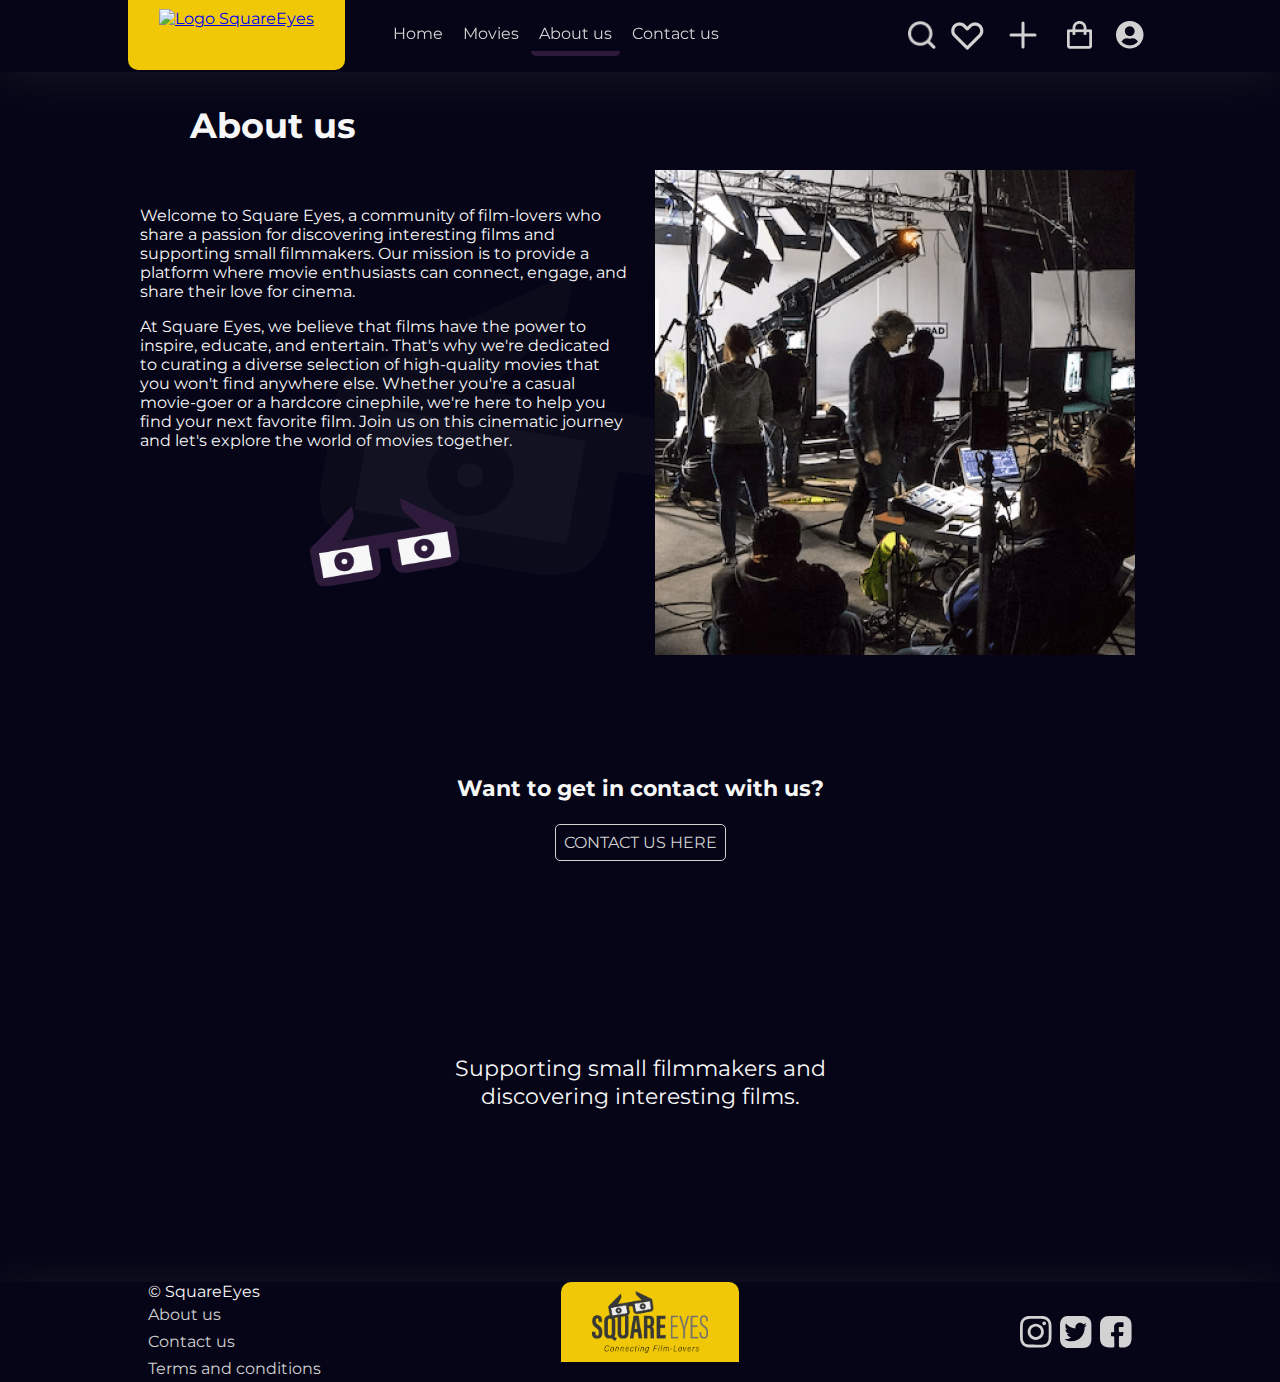
==== about_us.html @ 7ef7fc24 "added files" ====
<!DOCTYPE html>
<html lang="en">
  <head>
    <meta charset="UTF-8" />
    <meta http-equiv="X-UA-Compatible" content="IE=edge" />
    <meta name="viewport" content="width=device-width, initial-scale=1.0" />
    <meta
      name="describtion"
      content="About us page. Learn about who we are and what we stand."
    />
    <link rel="stylesheet" href="unicode.css" />
    <link rel="stylesheet" href="css_code/about_us.css" />
    <link
      href="https://fonts.googleapis.com/css2?family=Abril+Fatface&family=Montserrat:wght@400;800&display=swap"
      rel="stylesheet"
    />
    <script type="module" defer src="js/index.js"></script>
    <title>SquareEyes | About us</title>
  </head>

  <body>
    <header>
      <a href="index.html"
        ><img
          class="logo_header"
          src="Images/SquareEyes_Logo_org.png"
          alt="Logo SquareEyes"
      /></a>
      <div class="header_left">
        <input type="checkbox" name="menu_checkbox" id="menu_checkbox" />
        <label
          for="menu_checkbox"
          class="hamburger_icon"
          aria-label="Navigation menu"
        ></label>
        <nav class="nav_left">
          <ul>
            <li><a href="index.html">Home</a></li>
            <li><a href="movie-pages/all-movies.html">Movies</a></li>
            <li><a href="your_list.html">Your list</a></li>
            <li><a href="your_fav.html">Favorites</a></li>
            <li><a href="about_us.html" class="active_page">About us</a></li>
            <li><a href="contact_us.html">Contact us</a></li>
          </ul>
        </nav>
      </div>
      <div class="header_right">
        <nav class="nav_right">
          <input
            id="menu_search_icon"
            type="search"
            placeholder="Search"
            class="search"
            aria-labelledby="search_bar"
          />
          <label for="menu_search_icon" class="icon_search"
            ><span id="search_bar" class="gone_text">Search bar</span></label
          >
          <a href="your_fav.html" aria-label="Go to your favorites page">
            <figure class="icon_favorites_nav"></figure>
          </a>
          <a href="your_list.html" aria-label="Go to your list page">
            <figure class="icon_your_list_nav"></figure>
          </a>
          <a
            href="checkout.html"
            aria-label="Go to shopping bag"
            class="iconShopContainer"
          >
            <figure class="icon_shopping_bag_nav"></figure>
            <span id="shopBagCountContainer"></span>
          </a>
          <a href="your_page.html" aria-label="Go to your profile">
            <figure class="icon_profile_nav"></figure>
          </a>
        </nav>
      </div>
      <div class="search_bar_area" id="search_bar_area">
        <input
          type="search"
          id="dropdown_menu"
          name="dropdown_menu"
          placeholder="Search"
          class="search_dropdown"
        />
        <label for="dropdown_menu" aria-label="Dropdown search menu"></label>
      </div>
    </header>
    <main class="content_wrap main_h">
      <section class="about_us_section">
        <h1>About us</h1>
        <div class="about_us_flex">
          <div class="about_us_text">
            <p>
              Welcome to Square Eyes, a community of film-lovers who share a
              passion for discovering interesting films and supporting small
              filmmakers. Our mission is to provide a platform where movie
              enthusiasts can connect, engage, and share their love for cinema.
            </p>
            <p>
              At Square Eyes, we believe that films have the power to inspire,
              educate, and entertain. That's why we're dedicated to curating a
              diverse selection of high-quality movies that you won't find
              anywhere else. Whether you're a casual movie-goer or a hardcore
              cinephile, we're here to help you find your next favorite film.
              Join us on this cinematic journey and let's explore the world of
              movies together.
            </p>
            <figure class="squareeyes_logo_glasses"></figure>
          </div>
          <div class="about_us_pic">
            <figure class="movie_set"></figure>
          </div>
        </div>
        <div class="contact_us_here">
          <h2>Want to get in contact with us?</h2>
          <a href="/contact_us.html">Contact us here</a>
        </div>
        <div class="supportfilm">
          <p>Supporting small filmmakers and discovering interesting films.</p>
        </div>
      </section>
    </main>
    <footer>
      <div class="footerbar">
        <div class="footernav">
          <span> &copy; SquareEyes </span>
          <a href="about_us.html">About us</a>
          <a href="contact_us.html">Contact us</a>
          <a href="#">Terms and conditions</a>
        </div>
        <div class="footerlogo">
          <a href="index.html"
            ><img
              class="logo_footer"
              src="images/SquareEyes_Logo_org.png"
              alt="Squareeyes logo"
          /></a>
        </div>
        <div class="footersocialmedia">
          <a href="#" class="instagram" aria-label="Instagram"></a>
          <a href="#" class="twitter" aria-label="Twitter"></a>
          <a href="#" class="facebook" aria-label="Facebook"></a>
        </div>
      </div>
    </footer>
    <script src="/js/uni.js"></script>
  </body>
</html>
---- unicode.css ----
/*
Content

*/

@import url("css_code/_header.css");/*  Header code, search bar etc */
@import url("/css_code/_icons_buttons.css"); 
@import url("/about_us.html");
@import url("/checkout.html");
@import url("/checkout_sucsess.html");
@import url("/contact_us.html");
@import url("/your_fav.html");
@import url("/your_list.html");
@import url("/your_page.html");
@import url("/your_profile.html");

* {
  font-size: 16px;
  font-family: "montserrat", Verdana, Geneva, Tahoma, sans-serif;
  box-sizing: border-box;
}
html {
    scroll-behavior: smooth;
    font-size: 16px;
    position: relative;
  }
  
  header, body , footer{
    font-family: "montserrat", Verdana, Geneva, Tahoma, sans-serif;
    background-color: #050517;
    color: var(--white);
    margin: 0px auto;
  }
  main { 
    padding-top: 80px;
  }
  .footerbar {
    margin-top: 5rem;
  }

  input,
  label,
  textarea {
    font-family: 'montserrat', Verdana, Geneva, Tahoma, sans-serif;
  }
  input:focus, label:focus, text:focus {
    outline: none;
  }

  .content_wrap /* tells the page to center everything */ {
    width: 80%;
    margin: 0px auto;
    max-width: 1500px;
  }
  .main_h {
    min-height: 100vh;
    min-height: 100svh;
}
  .max_width {
    max-width: 1500px;
    margin: 0px auto;
  }
  
  .fullwidthsection {
    width: 100%;
    margin: 0px auto;
  }
  
  .marginbottom30vh {
   margin-bottom: 30vh;
  }

  img {
    max-width: 100%;
    display: block;
  }
  /* font sizes */
  h1 {
    font-size: 1.8rem;
  }
  h2 {
    font-size: 1.1rem;
  }

  /*to add info to some icons */
  .gone_text {
    display: none;
  }
  .hidden_text {
    visibility: hidden;
  }
  .yellow { /*just yellow */
    color: var(--yellow);
}

  button { /*removes the original button look */
    background-color: transparent;
    border: none;
    box-shadow: none;
    outline: none;
  }
  
  /* /////// Header code //////////*/
  
  header  {
    position: fixed; /*makes the header stay at the top all time*/
    display: flex;
    top: 0px;   
    width: 100%;
    padding: 0% 10% 0% 10%;
    height: auto;
    margin: 0px auto;
    background-color: var(--dark_purple);
    box-shadow: 0px 4px 50px rgba(80, 80, 80, 0.25);/* drop shadow */
    font-family: "Abril Fatface", Impact, Haettenschweiler, 'Arial Narrow Bold', sans-serif ;
    box-sizing: border-box;
    z-index: 999;
  }
  .logo_header, .logo_footer {
    display: block;
    flex: 1;
    background: var(--yellow);
    padding: 9px 31px;
  }
  .logo_header {
    padding: 9px 31px;
    height: 70px;
    left: 0px;
    top: -4px;
    border-radius: 0px 0px 10px 10px;
    margin-top: 0px;
  }
  
  /*  Hamburger menu */
  .header_left {
    display: flex;
    align-self: center;
  }

  .nav_left a, .nav_right a {
    text-decoration: none;
    padding: 8px;
    color: var(--greywhite);
  }
  
  .nav_left {
    flex: 1;
    font-size: 1.2rem; 
  }
  
  .nav_left li, .nav_left a{
    display: inline-flex;
  }
  
  .nav_left a {
    border-radius: 5px;
    box-sizing: border-box;
  }
  .nav_left a:hover {
    background: var(--purple);
    outline: 1px solid var(--purple);
    border-radius: 5px;
  }
  
  .active_page {
    box-sizing: border-box;
    color: var(--white);
    border-bottom: 5px solid var(--purple);
  }
  
  .nav_left li:nth-child(3), .nav_left li:nth-child(4) {
    display: none;
  }
  
  #menu_checkbox, .hamburger_icon {
    display: none;
  }  
  
  /* nav right side */
  
  .nav_right {
    display: flex;
    position: absolute;
    right: 10%;
    top: 5px;
    width: fit-content;
    align-items: center;
    justify-content: end;
    z-index: 5;
  }
  
  .nav_right a {
    position: relative;
    display: flex;
    align-items: center;
    width: fit-content;
    justify-content: center;
  }

  /* icons right nav*/
   .icon_favorites_nav {
    content: url(/icons/icon_heart_nav.png);
  }
  .icon_favorites_nav:hover {
    content: url(/icons/icon_heart_nav_hover.png);
  }

  .icon_your_list_nav {
    content: url(/icons/icon_pluss_nav.svg);
  }
  .icon_your_list_nav:hover {
    content: url(/icons/icon_pluss_nav_hover.png);
  }

  .icon_shopping_bag_nav {
    content: url(/icons/icon_shopping_bag_nav.png);
  }
  .icon_shopping_bag_nav:hover {
    content: url(/icons/icon_shopping_bag_nav_hover.png);
  }
  .icon_shopping_bag_one_item {
    content: url(/icons/icon_shopping_bag_one_item.png);
  }

  .icon_profile_nav {
    content: url(/icons/icon_profile.png);
  }
  .icon_profile_nav:hover {
    content: url(/icons/icon_profile_hover.png);
  }
  .icon_settings_wheel {
    content: url(/icons/icon_settings_wheel.png);
    margin: 0px;
  }

  .icon_favorites_nav, .icon_your_list_nav,.icon_shopping_bag_nav, .icon_profile_nav {
    background-repeat: no-repeat;
    background-position: center;
    align-items: center;
    margin: 0px;
    
    align-self: center;
    justify-self: center;
  }
  /* Search icon and bar */
  .search {
    flex: 1fr;
    height: 2.2rem;
    max-width: auto;
    border-radius: 5px;
    background-image: url(/icons/icon_search_2.png);
    background-repeat: no-repeat;
    background-size: 1.8rem;
    background-position: 98%;
    background-color: transparent;
    place-content: var(--dark_purple);
    border: none;
    z-index: 99;
}
.search::placeholder {
    color: transparent;
}
/* removed the "x" from the search bar */
.search::-webkit-search-cancel-button,
.search::-webkit-search-decoration,
.search::-webkit-search-results-button,
.search::-webkit-search-results-decoration {
  appearance: none;
}

.search:hover {
    background-image: url(/icons/icon_search_hover.png);
}
.search:focus {
    background-image: url(/icons/icon_search_open.png);
    outline: none;
    background-color: var(--white);
}
/* search dropdown - for smaller screens*/
.icon_search {
  content: url(/icons/icon_search_2.png);
  background-repeat: no-repeat;
  width: 1.8rem;
  height: 1.8rem;
  margin: 0px 2px;
  display: none;
}
.icon_search:hover {
  content: url(/icons/icon_search_hover.png);
}
.search_bar_area {
  visibility: hidden;
}
.search_dropdown {
  width: 100%;
  height: 2.2rem;
  max-width: 98%;
  border-radius: 5px;
  background-image: url(/icons/icon_search_open.png);
  background-repeat: no-repeat;
  background-size: 1.8rem;
  background-position: right;
  background-position: 99%;
  background-color: var(--greywhite);
  border: none;
  z-index: 99;
  margin: 1rem 0px;
}
.search_dropdown:hover, .search_:focus {
  background-color: var(--white);
  outline: none;
  z-index: 1;
}

#menu_search_icon:checked ~ .search_dropdown {
  display: show;
}

/* Checkbox design */
/* checkbox icon*/
.checkboxes input[type="checkbox"] {
  display: none;
}
.checkboxes input[type="checkbox"] + label::after {
  content: "";
  outline: 1px solid var(--purple);

  border-radius: 5px;
  width: 1.5rem;
  height: 1.5rem;
  margin-left: 1rem;
  
  background-color: var(--greywhite);
  background-repeat: no-repeat;
  background-size: contain;
  background-position: center;
  box-sizing: border-box;
}
.checkboxes input[type="checkbox"]:hover + label::after {
  background-color: var(--greywhite);
  background-image: url(/icons/icon_checked_c.svg);
  outline: 1px solid var(--greywhite);

}
.checkboxes input[type="checkbox"]:checked + label::after {
  background-color: var(--purple);
  background-image: url(/icons/icon_checked.svg);
}
/* checkbox area */ 
.checkboxes {
  display: flex;
  width: 100%;
}

.checkboxes label {
  position: relative;
  cursor: pointer;
  justify-content: end;
  align-items: center;
}

/* suggestion_section */

.suggestion_section {
  position: relative;
  padding: 100px 0px;
  max-width: 1500px;
  margin: 0px auto;
  }
.moviephotos {
    display: grid;
    grid-template-columns:repeat(auto-fit, minmax(140px, 1fr));
    grid-gap: 20px;
  }
  .moviephotos img {
    width: 100%;
    height: 100%;
    object-fit: cover; /* to set a specific height, without the pic squeezing */
    overflow: hidden;
  }
.moviephotos img:hover {
  outline: 2px solid var(--purple);
}

  
/* ///////// Footer code //////// */
  
  footer  {
    position: relative;
    display: block;
    width: 100%;
    padding: 0% 10% 0% 10%;
    box-sizing: border-box;
    height: auto;
    margin: auto;
    background-color: var(--dark_purple);
    box-shadow: 0px 4px 50px rgba(80, 80, 80, 0.25);/* drop shadow */
  }
  
  .footer_space {
    margin-top: 20px;
  }
  
  /* Newsletter */
  
  .newsletter {
    display: flex;
    margin: 0px auto 5vh;
    justify-content: center;
    text-align: center;
  }
  
  .newsletter_area {
    max-width: 66%;
    font-size: 1rem;
  }
  
  .newsletterfieldset {
    display: flex;
    justify-content: center;
    column-gap: 8px;
    max-width: 50%;
    margin: 20px auto;
    border: none;
    width: 100%;
  }
  
  .newsletteremail {
    flex: 1;
    align-items: flex-start;  
    background-color: var(--greywhite);
  }
  
  .newslettersubscribe {
    align-items: flex-end;
    background-color: var(--yellow);
    color: var(--dark_purple);
    text-transform: uppercase;
    cursor: pointer;
  }
  
  .newsletteremail, .newslettersubscribe {
    border-radius: 5px;
    padding: 8px;
    font-family: 'montserrat';
    font-weight: lighter;
    border: none;
    word-wrap: break-word;
  }
  input.newslettersubscribe:hover {
    font-weight: 600;
  }
  .newsletteremail:hover {
    background-color: var(--white);
  }
  
  .newsletteremail:focus {
    font-weight: 400;
    background-color: var(--white);
    outline: none;
  }
  
  /* Footerbar */
  
  .footerbar {
    display: flex;
    min-height: 84px;
    justify-content: space-between;
    width: 100%;
  }
  .footernav {
    object-fit: cover;
    padding: 0px 20px;
    flex: 1;
  }
  
  .footernav a {
    display: flex;
    flex-direction: row;
    text-decoration: none;
    padding: 4px 0px;
    color: var(--greywhite);
    justify-content: space-between; 
  }
  .footernav a:hover {
    color: var(--white);
  }
  .logo_footer {
    height: 80px;
    bottom: 0px;
    border-radius: 10px 10px 0px 0px;
  }
  
  .footersocialmedia {
    display: flex;
    flex: 1;
    justify-content: flex-end;
    align-items: center;
    column-gap: 8px;
    margin-right: 20px;
  }
  .footersocialmedia figure {
    margin: 0px;
  }
  .instagram, .twitter, .facebook {
    height: auto;
    width: 2rem;
    box-sizing: border-box;
    cursor: pointer;
  }
  .instagram {
    content: url(/icons/icon_instagram.svg);
  }
  .instagram:hover {
      content: url(/icons/icon_instagram_hover.svg);
  }
  .twitter {
      content: url(/icons/icon_twitter.svg);
  }
  .twitter:hover {
      content: url(/icons/icon_twitter_hover.svg);
  }
  .facebook {
      content: url(/icons/icon_facebook.svg);
  }
  .facebook:hover {
      content: url(/icons/icon_facebook_hover.svg);
  }
 
/* Section6 - Supporting small filmmakers */

.supportfilm {
  display: flex;
  margin: 170px auto 150px;
  justify-content: center;
  text-align: center;
}

.supportfilm_area {
  max-width: 40%;
  font-size: 1.3rem;
}

.supportfilm_area a {
  display: flex;
  max-width: 68%;
  margin: 0px auto;
  justify-content: center; /* center yellow textbox */

  text-decoration: none;
  text-transform: uppercase;
  color: var(--dark_purple);
  font-size: 1.5rem;
  border-radius: 8px;
  background-color: var(--yellow);
  padding: 8px;
}

.supportfilm_area a:hover {
  font-weight: 600;
}

/*go back button*/
.go_back_button {
  border: none;
  background-color: var(--dark_purple);
  color: var(--greywhite);
  display: flex;
  align-items: center;
  padding: 4px 8px;
  margin: 16px 0px;
}

.backarrow {
  content:  url(/icons/icon_backarrow.svg);
  background-repeat: no-repeat;
  height: 1.8rem;
  width: auto;
  padding-right: 15px;
}
.leftarrow {
  content:  url(/icons/icon_leftarrow.png);
  background-repeat: no-repeat;
  height: 1.6rem;
  width: auto;
  padding-right: 16px;
  padding-left: 4px;
}
.rightarrow {
  content:  url(/icons/icon_frontarrow.png);
  background-repeat: no-repeat;
  height: 1.6rem;
  width: auto;
  padding-left: 16px;
  padding-right: 4px;
}

.go_back_button p {
  font-size: 1rem;
}

.go_back_button:hover {
  background-color: #2E1B3B;
  border-radius: 8px;
}

.go_back_button_text {
  visibility: hidden;
}
.go_back_button:hover .go_back_button_text {
  visibility: visible;
}

/* Favorite and list icons */
.icons {
  display: flex;
  gap: 1rem;
  padding: 10px 0px;
  width: fit-content;
  height: 1.8rem;
}
/* didn't fine any way for this to be a collab */
.icon_heart {
  content: url(/icons/icon_heart.svg);
}

#favorites1:checked ~.icon_heart {
  content: url(/icons/icon_heart_checked.png);
}
#favorites2:checked ~.icon_heart {
  content: url(/icons/icon_heart_checked.png);
}
#favorites3:checked ~.icon_heart {
  content: url(/icons/icon_heart_checked.png);
}
#favorites4:checked ~.icon_heart {
  content: url(/icons/icon_heart_checked.png);
}
#favorites5:checked ~.icon_heart {
  content: url(/icons/icon_heart_checked.png);
}
#favorites6:checked ~.icon_heart {
  content: url(/icons/icon_heart_checked.png);
}
#favorites7:checked ~.icon_heart {
  content: url(/icons/icon_heart_checked.png);
}
#favorites8:checked ~.icon_heart {
  content: url(/icons/icon_heart_checked.png);
}


.icon_pluss {
  content: url(/icons/icon_pluss.svg);
}
#your_list1:checked ~.icon_pluss {
  content: url(/icons/icon_pluss_added.png);
  height: 1.5rem;
  margin: auto;
}
#your_list2:checked ~.icon_pluss {
  content: url(/icons/icon_pluss_added.png);
  height: 1.5rem;
  margin: auto;
}
#your_list3:checked ~.icon_pluss {
  content: url(/icons/icon_pluss_added.png);
  height: 1.5rem;
  margin: auto;
}
#your_list4:checked ~.icon_pluss {
  content: url(/icons/icon_pluss_added.png);
  height: 1.5rem;
  margin: auto;
}
#your_list5:checked ~.icon_pluss {
  content: url(/icons/icon_pluss_added.png);
  height: 1.5rem;
  margin: auto;
}
#your_list6:checked ~.icon_pluss {
  content: url(/icons/icon_pluss_added.png);
  height: 1.5rem;
  margin: auto;
}
#your_list7:checked ~.icon_pluss {
  content: url(/icons/icon_pluss_added.png);
  height: 1.5rem;
  margin: auto;
}
#your_list8:checked ~.icon_pluss {
  content: url(/icons/icon_pluss_added.png);
  height: 1.5rem;
  margin: auto;
}

#favorites1, #favorites2,#favorites3,#favorites4,#favorites5,#favorites6,#favorites7,#favorites8, #your_list1, #your_list2, #your_list3 ,#your_list4,#your_list5,#your_list6,#your_list7,#your_list8, #shopping_bag_button1, #shopping_bag_button2, #shopping_bag_button3, #shopping_bag_button4, #shopping_bag_button5, #shopping_bag_button6, #shopping_bag_button7, #shopping_bag_button8{
  display: none;
}

/* shopping bag */
#shopping_bag_button1:checked ~ .shopping_bag_button {background-color: var(--yellow);}
#shopping_bag_button1:checked  ~ .shopping_bag_button::before {content: 'Added';}
#shopping_bag_button2:checked ~ .shopping_bag_button {background-color: var(--yellow);}
#shopping_bag_button2:checked  ~ .shopping_bag_button::before {content: 'Added';}
#shopping_bag_button3:checked ~ .shopping_bag_button {background-color: var(--yellow);}
#shopping_bag_button3:checked  ~ .shopping_bag_button::before {content: 'Added';}
#shopping_bag_button4:checked ~ .shopping_bag_button {background-color: var(--yellow);}
#shopping_bag_button4:checked  ~ .shopping_bag_button::before {content: 'Added';}
#shopping_bag_button5:checked ~ .shopping_bag_button {background-color: var(--yellow);}
#shopping_bag_button5:checked  ~ .shopping_bag_button::before {content: 'Added';}
#shopping_bag_button6:checked ~ .shopping_bag_button {background-color: var(--yellow);}
#shopping_bag_button6:checked  ~ .shopping_bag_button::before {content: 'Added';}
#shopping_bag_button7:checked ~ .shopping_bag_button {background-color: var(--yellow);}
#shopping_bag_button7:checked  ~ .shopping_bag_button::before {content: 'Added';}
#shopping_bag_button8:checked ~ .shopping_bag_button {background-color: var(--yellow);}
#shopping_bag_button8:checked  ~ .shopping_bag_button::before {content: 'Added';}



/*
--------------------------------------------------
This is new code added for loading div
--------------------------------------------------
*/
.loader_area {
  display: flex;
  height: 100%;

}
.loader {
  border: 8px solid var(--greywhite);
  border-top: 8px solid var(--purple);
  border-radius: 50%;
  width: 2rem;
  height: 2rem;
  margin-left: 50%;
  animation: spin 2s linear infinite;
}

@keyframes spin {
  0% {
      transform: rotate(0deg);
  }
  100% {
      transform: rotate(360deg);
  }
}

/* 
code to hide sign up at first
*/
#section_signup {
  display: none;
}




 @media (max-width:1200px) {
      main { 
        padding-top: 70px;
      }

      /* Header nav bar */
      header {
          display: block;
      }

      .hamburger_icon {
          display: flex;
          content: url(icons/icon_hamburger_v.svg);
          background-repeat: no-repeat;
          position: absolute;
          top: 22px;
          width: 2rem;
          height: 2rem;
          left: 10%;

      }
      
      #menu_checkbox:checked~.nav_left {
          display: show;
          display: block;
          max-height: fit-content;
      }

      #menu_checkbox:checked~.hamburger_icon {
          content: url(icons/icon_hamburgerclose_v.svg);
      }

      .nav_left {
          display:none;
          position: relative;
          left: 0px;
          top: 0px;
          width: 100%;
          max-height: 0px;
          padding-bottom: 10px;
          margin: 0px;
      }

      .nav_left ul {
          padding: 0px;
      }

      .nav_left li {
          display: block;
      }

      .nav_left a {
          width: 100%;
      }

      .active_page {
          box-sizing: border-box;
          color: var(--white);
          border-left: 5px solid var(--purple);
          border-bottom: none;
      }

      .nav_left li:nth-child(3),
      .nav_left li:nth-child(4) {
          display: flex;
      }
      .nav_right a:nth-child(3),
      .nav_right a:nth-child(4) {
          display: none;
      }

      .logo_header {
          display: block;
          flex: 1;
          padding: 9px 25px;
          height: 50px;
          margin: auto;
          background: var(--yellow);
          border-radius: 0px 0px 10px 10px;
          margin-top: 0px;
      }

      .nav_right {
          top: 0px;
          width: fit-content;
      }

      /* Search icon show/hide */
        .search {
          display: none;
        }
        .icon_search {  
          display: flex;
        }
        .search_bar_area {
          visibility: visible;
          display: flex;
          width: 100%;
          justify-content: center;
        }

      /* Section6 - Supporting small filmmakers */

      .supportfilm_area {
        max-width: 70%;
        font-size: 1rem;
      }

      .supportfilm_area a {
        font-size: 1.2rem;
      }

      /* footer */

      .logo_footer {
          padding: 9px 25px;
          height: 50px;
          border-radius: 10px;
      }
  }

  @media (max-width:820px) {
      /* Uni code */

      html {
          font-size: 14px;
      }

      .footernav {
          padding: 0px 2% 2% 0px;
          font-size: 0.8rem;
          align-self: end;
      }

      .footersocialmedia {
          column-gap: 4px;
          margin-right: 0%;
          margin-bottom: 4%;
          align-items: center;
      }
      .nav_right a {
        display: flex;
        justify-self: center;
        justify-content: center;
        justify-items: center;
        width: fit-content;
      }
  }

  @media (max-width: 520px) {
      main { 
        padding-top: 60px;
      }

      /* Header and uni*/
      header,
      footer {
          padding: 5px 2% 0% 2%;
      }

      html {
          font-size: 14px;
      }

      .hamburger_icon {
          left: 4%;
          top: 22px;
      }

      .nav_right {
          right: 4%;
          top: 20px;
      }

      .nav_right a {
          padding: 6px;
      }

      .logo_header {
          display: flex;
          flex: 1;
          padding: 2px;
          width: 84px;
          height: 44px;
          margin: 10px auto 0px;
          background: var(--yellow);
          border-radius: 8px;
          align-items: end;
      }

      /* Section6 - Supporting small filmmakers */

      .supportfilm {
        margin: 100px auto 100px;
      }

      .supportfilm_area {
        max-width: 80%;
        font-size: 1rem;
      }

      .supportfilm_area a {
        font-size: 1.2rem;
      }

      /* Newsletter */
      .newsletterfieldset {
        flex-direction: column;
        gap: 8px;
      }
      
      .newsletteremail, .newslettersubscribe {
        text-align: center;
      }

      /* Footerbar */

      .footernav {
          padding: 0px 2% 2% 0px;
          font-size: 0.6rem;
          align-self: end;
      }

      .footernav a {
          padding: 2px 0px;
      }

      .footerlogo {
          align-items: end;
          padding-bottom: 2%;
      }

      .logo_footer {
          padding: 2px 6px 2px 2px;
          height: 44px;
      }

      .footersocialmedia {
          display: flex;
          column-gap: 4px;
          margin-right: 0%;
          margin-bottom: 4%;
          align-items: end;
      }

      .iconsocial {
          width: 1.7rem;
      }
  }
---- css_code/about_us.css ----
html {
    --dark_purple: #050517;
    --purple: #2E1B3B;
    --yellow: #F0C808;
    --greywhite: #d2d2d2;
    --white: #f7f7f7;
}
body {
    background-image: url("/images/squareeyes_logo_glasses_big.png");
    background-repeat: no-repeat;
    background-attachment: fixed;
    background-size: 50%;
    background-position: center;
}

.about_us_section {
    max-width: 1000px;
    margin: auto;
    height: auto;
}

.about_us_section h1 {
    display: flex;
    font-size: 2.2rem;
    margin-left: 5%;
}

.about_us_flex {
    display: flex;
    gap: 20px;
}

.about_us_text,
.about_us_pic {
    flex: 1;
}

.about_us_flex div:nth-child(1),
.about_us_flex div p:nth-child(1) {
    align-self: center;
    margin: 0px;
}

.about_us_flex figure {
    margin: auto;
}

.squareeyes_logo_glasses {
    content: url(/images/squareeyes_logo_glasses.png);
    width: 150px;
    height: auto;
    padding: 2rem 0px;
}

.movie_set {
    content: url(/images/movie_set-min.png);
    max-width: 100%;
}

.contact_us_here {
    display: flex;
    flex-direction: column;
    justify-content: center;
    align-items: center;
    margin: 100px 0px;
    gap: 4px;
    z-index: 1;
}

.contact_us_here h2,
.supportfilm p {
    font-size: 1.4rem;
    justify-content: center;
    text-align: center;
}

.contact_us_here a {
    box-sizing: border-box;
    border: 1px solid var(--greywhite);
    border-radius: 5px;
    padding: 8px;
    color: var(--greywhite);
    text-decoration: none;
    text-transform: uppercase;
}

.contact_us_here a:hover {
    color: var(--dark_purple);
    background-color: var(--greywhite);
}

.supportfilm {
    max-width: 500px;
}

@media (max-width: 970px) {
    .about_us_text {
        flex: 2;
    }

    .about_us_pic {
        flex: 1.5;
    }
}

@media (max-width: 750px) {
    .about_us_flex {
        flex-direction: column;
    }

    .about_us_text {
        flex: 1;
    }

    .about_us_pic {
        flex: 1;
    }

    .background_picture {
        bottom: 150px;
        content: url(/images/squareeyes_logo_glasses_big.png);
        width: 68vw;
    }
}
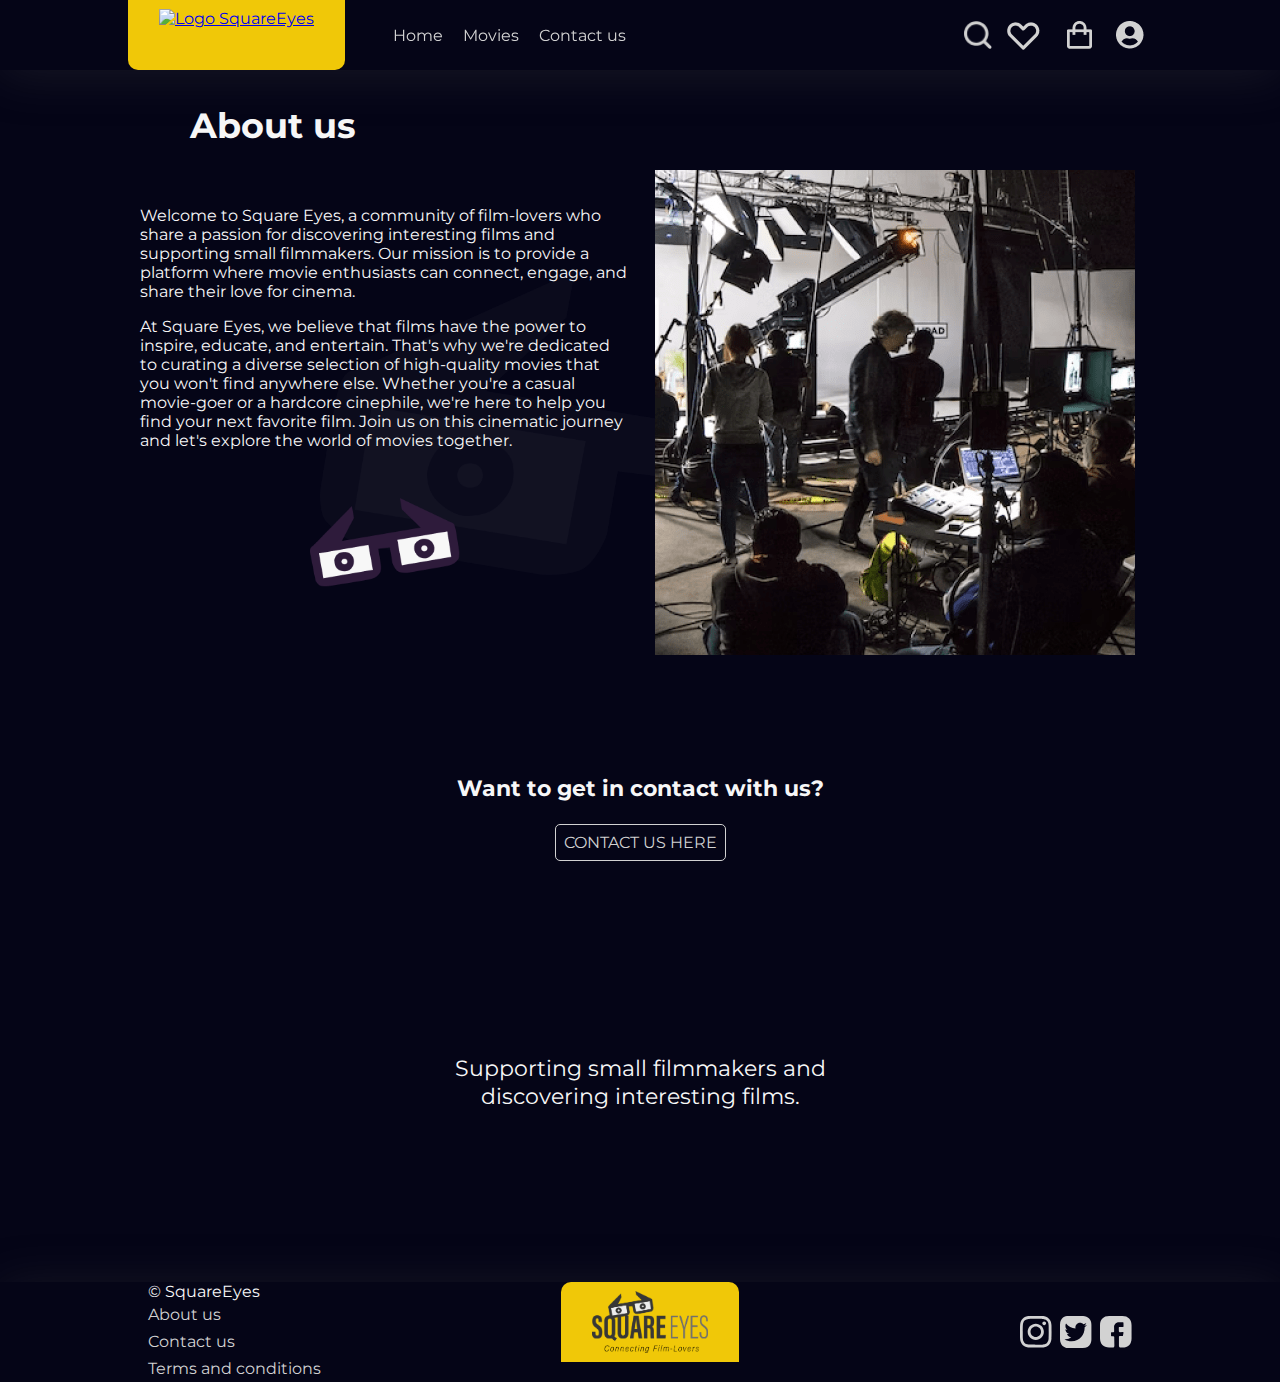
==== commit 9c8b878f: "changes" ====
--- a/about_us.html
+++ b/about_us.html
@@ -14,8 +14,24 @@
       href="https://fonts.googleapis.com/css2?family=Abril+Fatface&family=Montserrat:wght@400;800&display=swap"
       rel="stylesheet"
     />
-    <script type="module" defer src="js/index.js"></script>
+    <script type="module" src="js/index.js" defer></script>
     <title>SquareEyes | About us</title>
+    <!-- Hotjar Tracking Code for https://squareeyes-id.netlify.app/ -->
+    <script>
+      (function (h, o, t, j, a, r) {
+        h.hj =
+          h.hj ||
+          function () {
+            (h.hj.q = h.hj.q || []).push(arguments);
+          };
+        h._hjSettings = { hjid: 3738402, hjsv: 6 };
+        a = o.getElementsByTagName("head")[0];
+        r = o.createElement("script");
+        r.async = 1;
+        r.src = t + h._hjSettings.hjid + j + h._hjSettings.hjsv;
+        a.appendChild(r);
+      })(window, document, "https://static.hotjar.com/c/hotjar-", ".js?sv=");
+    </script>
   </head>
 
   <body>
@@ -37,7 +53,6 @@
           <ul>
             <li><a href="index.html">Home</a></li>
             <li><a href="movie-pages/all-movies.html">Movies</a></li>
-            <li><a href="your_list.html">Your list</a></li>
             <li><a href="your_fav.html">Favorites</a></li>
             <li><a href="about_us.html" class="active_page">About us</a></li>
             <li><a href="contact_us.html">Contact us</a></li>
@@ -58,9 +73,6 @@
           >
           <a href="your_fav.html" aria-label="Go to your favorites page">
             <figure class="icon_favorites_nav"></figure>
-          </a>
-          <a href="your_list.html" aria-label="Go to your list page">
-            <figure class="icon_your_list_nav"></figure>
           </a>
           <a
             href="checkout.html"
@@ -144,6 +156,5 @@
         </div>
       </div>
     </footer>
-    <script src="/js/uni.js"></script>
   </body>
 </html>
--- a/unicode.css
+++ b/unicode.css
@@ -13,6 +13,7 @@
 @import url("/your_list.html");
 @import url("/your_page.html");
 @import url("/your_profile.html");
+@import url("/css_code/_flex_grid.css");
 
 * {
   font-size: 16px;
@@ -38,6 +39,10 @@
     margin-top: 5rem;
   }
 
+  .pointer {
+    cursor: pointer;
+  }
+
   input,
   label,
   textarea {
@@ -65,7 +70,10 @@
     width: 100%;
     margin: 0px auto;
   }
-  
+  .marginbottom3rem {
+    margin-bottom: 3rem;
+  }
+
   .marginbottom30vh {
    margin-bottom: 30vh;
   }
@@ -80,6 +88,11 @@
   }
   h2 {
     font-size: 1.1rem;
+  }
+  /*  */
+  h2.movieinfoh2 {
+    display: flex;
+    align-items: center;
   }
 
   /*to add info to some icons */
@@ -98,6 +111,12 @@
     border: none;
     box-shadow: none;
     outline: none;
+  }
+
+  i {
+    display: flex;
+    align-items: center;
+    justify-content: center;
   }
   
   /* /////// Header code //////////*/
@@ -137,7 +156,7 @@
     align-self: center;
   }
 
-  .nav_left a, .nav_right a {
+  .nav_left a, .nav_right a, .information_text a {
     text-decoration: none;
     padding: 8px;
     color: var(--greywhite);
@@ -201,32 +220,20 @@
    .icon_favorites_nav {
     content: url(/icons/icon_heart_nav.png);
   }
-  .icon_favorites_nav:hover {
-    content: url(/icons/icon_heart_nav_hover.png);
-  }
 
   .icon_your_list_nav {
     content: url(/icons/icon_pluss_nav.svg);
   }
-  .icon_your_list_nav:hover {
-    content: url(/icons/icon_pluss_nav_hover.png);
-  }
 
   .icon_shopping_bag_nav {
     content: url(/icons/icon_shopping_bag_nav.png);
   }
-  .icon_shopping_bag_nav:hover {
-    content: url(/icons/icon_shopping_bag_nav_hover.png);
-  }
   .icon_shopping_bag_one_item {
     content: url(/icons/icon_shopping_bag_one_item.png);
   }
 
   .icon_profile_nav {
     content: url(/icons/icon_profile.png);
-  }
-  .icon_profile_nav:hover {
-    content: url(/icons/icon_profile_hover.png);
   }
   .icon_settings_wheel {
     content: url(/icons/icon_settings_wheel.png);
@@ -511,20 +518,11 @@
   .instagram {
     content: url(/icons/icon_instagram.svg);
   }
-  .instagram:hover {
-      content: url(/icons/icon_instagram_hover.svg);
-  }
   .twitter {
       content: url(/icons/icon_twitter.svg);
   }
-  .twitter:hover {
-      content: url(/icons/icon_twitter_hover.svg);
-  }
   .facebook {
       content: url(/icons/icon_facebook.svg);
-  }
-  .facebook:hover {
-      content: url(/icons/icon_facebook_hover.svg);
   }
  
 /* Section6 - Supporting small filmmakers */
@@ -616,106 +614,30 @@
   display: flex;
   gap: 1rem;
   padding: 10px 0px;
+  margin-bottom: 1.2rem;
   width: fit-content;
-  height: 1.8rem;
-}
-/* didn't fine any way for this to be a collab */
+}
+/* didn't find any way for this to be a collab */
 .icon_heart {
   content: url(/icons/icon_heart.svg);
-}
-
-#favorites1:checked ~.icon_heart {
+  height: 1.8rem;
+  margin: 1rem 0.2rem;
+}
+.icon_heart_checked {
   content: url(/icons/icon_heart_checked.png);
-}
-#favorites2:checked ~.icon_heart {
-  content: url(/icons/icon_heart_checked.png);
-}
-#favorites3:checked ~.icon_heart {
-  content: url(/icons/icon_heart_checked.png);
-}
-#favorites4:checked ~.icon_heart {
-  content: url(/icons/icon_heart_checked.png);
-}
-#favorites5:checked ~.icon_heart {
-  content: url(/icons/icon_heart_checked.png);
-}
-#favorites6:checked ~.icon_heart {
-  content: url(/icons/icon_heart_checked.png);
-}
-#favorites7:checked ~.icon_heart {
-  content: url(/icons/icon_heart_checked.png);
-}
-#favorites8:checked ~.icon_heart {
-  content: url(/icons/icon_heart_checked.png);
-}
-
+  height: 1.8rem;
+  margin: 1rem 0.2rem;
+}
 
 .icon_pluss {
   content: url(/icons/icon_pluss.svg);
-}
-#your_list1:checked ~.icon_pluss {
-  content: url(/icons/icon_pluss_added.png);
-  height: 1.5rem;
+  height: 1.8rem;
   margin: auto;
 }
-#your_list2:checked ~.icon_pluss {
-  content: url(/icons/icon_pluss_added.png);
-  height: 1.5rem;
-  margin: auto;
-}
-#your_list3:checked ~.icon_pluss {
-  content: url(/icons/icon_pluss_added.png);
-  height: 1.5rem;
-  margin: auto;
-}
-#your_list4:checked ~.icon_pluss {
-  content: url(/icons/icon_pluss_added.png);
-  height: 1.5rem;
-  margin: auto;
-}
-#your_list5:checked ~.icon_pluss {
-  content: url(/icons/icon_pluss_added.png);
-  height: 1.5rem;
-  margin: auto;
-}
-#your_list6:checked ~.icon_pluss {
-  content: url(/icons/icon_pluss_added.png);
-  height: 1.5rem;
-  margin: auto;
-}
-#your_list7:checked ~.icon_pluss {
-  content: url(/icons/icon_pluss_added.png);
-  height: 1.5rem;
-  margin: auto;
-}
-#your_list8:checked ~.icon_pluss {
-  content: url(/icons/icon_pluss_added.png);
-  height: 1.5rem;
-  margin: auto;
-}
-
-#favorites1, #favorites2,#favorites3,#favorites4,#favorites5,#favorites6,#favorites7,#favorites8, #your_list1, #your_list2, #your_list3 ,#your_list4,#your_list5,#your_list6,#your_list7,#your_list8, #shopping_bag_button1, #shopping_bag_button2, #shopping_bag_button3, #shopping_bag_button4, #shopping_bag_button5, #shopping_bag_button6, #shopping_bag_button7, #shopping_bag_button8{
-  display: none;
-}
-
-/* shopping bag */
-#shopping_bag_button1:checked ~ .shopping_bag_button {background-color: var(--yellow);}
-#shopping_bag_button1:checked  ~ .shopping_bag_button::before {content: 'Added';}
-#shopping_bag_button2:checked ~ .shopping_bag_button {background-color: var(--yellow);}
-#shopping_bag_button2:checked  ~ .shopping_bag_button::before {content: 'Added';}
-#shopping_bag_button3:checked ~ .shopping_bag_button {background-color: var(--yellow);}
-#shopping_bag_button3:checked  ~ .shopping_bag_button::before {content: 'Added';}
-#shopping_bag_button4:checked ~ .shopping_bag_button {background-color: var(--yellow);}
-#shopping_bag_button4:checked  ~ .shopping_bag_button::before {content: 'Added';}
-#shopping_bag_button5:checked ~ .shopping_bag_button {background-color: var(--yellow);}
-#shopping_bag_button5:checked  ~ .shopping_bag_button::before {content: 'Added';}
-#shopping_bag_button6:checked ~ .shopping_bag_button {background-color: var(--yellow);}
-#shopping_bag_button6:checked  ~ .shopping_bag_button::before {content: 'Added';}
-#shopping_bag_button7:checked ~ .shopping_bag_button {background-color: var(--yellow);}
-#shopping_bag_button7:checked  ~ .shopping_bag_button::before {content: 'Added';}
-#shopping_bag_button8:checked ~ .shopping_bag_button {background-color: var(--yellow);}
-#shopping_bag_button8:checked  ~ .shopping_bag_button::before {content: 'Added';}
-
+.icon_heart:hover, .icon_pluss:hover {
+  filter: drop-shadow(0px 0px 12.899999618530273px rgba(255, 255, 255, 0.75));
+  
+}
 
 
 /*
@@ -755,6 +677,11 @@
 }
 
 
+button {
+  background-color: var(--dark_purple);
+  columns: var(--greywhite);
+}
+
 
 
  @media (max-width:1200px) {
@@ -772,9 +699,8 @@
           content: url(icons/icon_hamburger_v.svg);
           background-repeat: no-repeat;
           position: absolute;
-          top: 22px;
+          top: 20px;
           width: 2rem;
-          height: 2rem;
           left: 10%;
 
       }
@@ -823,8 +749,7 @@
       .nav_left li:nth-child(4) {
           display: flex;
       }
-      .nav_right a:nth-child(3),
-      .nav_right a:nth-child(4) {
+      .nav_right a:nth-child(3) {
           display: none;
       }
 
